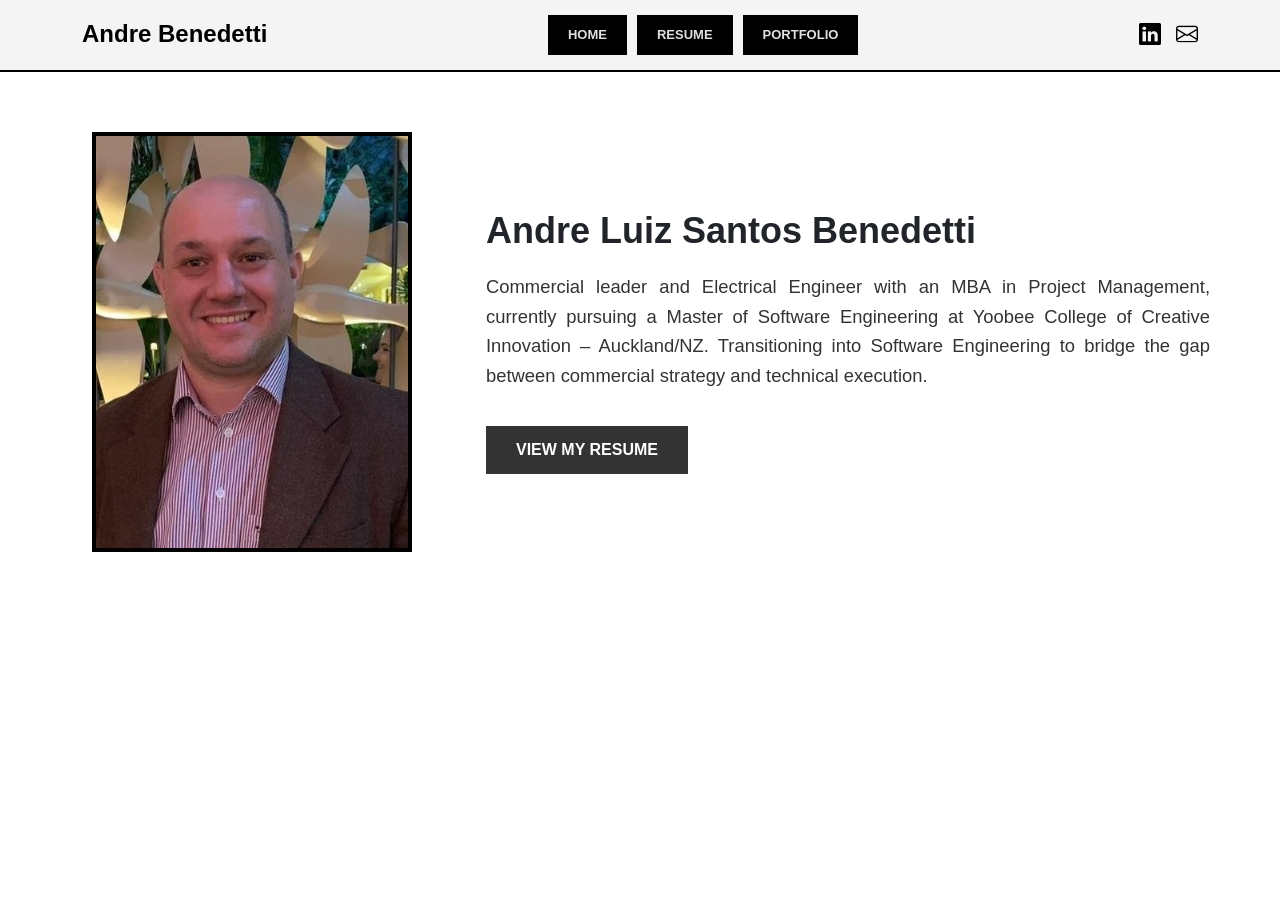
==== index.html @ 35aa5a55 "." ====
<!DOCTYPE html>
<html lang="en">
<head>
  <meta charset="utf-8">
  <meta content="width=device-width, initial-scale=1.0" name="viewport">
  <title>Andre Benedetti - Home</title>
  <link rel="stylesheet" href="https://cdn.jsdelivr.net/npm/bootstrap-icons@1.11.3/font/bootstrap-icons.min.css">
  <link href="https://cdn.jsdelivr.net/npm/bootstrap@5.3.0/dist/css/bootstrap.min.css" rel="stylesheet">
  <link href="main.css" rel="stylesheet">
</head>
<body style="margin: 0; font-family: 'Roboto', sans-serif; background-color: #fff;">

  <header style="background-color: #f4f4f4; border-bottom: 2px solid #000; padding: 15px 0; width: 100%;">
    <div class="container d-flex align-items-center justify-content-between">
      
      <a href="index.html" style="text-decoration: none !important; color: #000;">
        <h1 style="margin: 0; font-size: 24px; font-weight: 700; border: none;">Andre Benedetti</h1>
      </a>

      <nav>
        <ul style="display: flex; list-style: none; margin: 0; padding: 0; gap: 10px;">
          <li><a href="index.html" style="display: block; background: #000; color: #e0e0e0; padding: 10px 20px; text-decoration: none; font-weight: 600; text-transform: uppercase; font-size: 13px;">Home</a></li>
          <li><a href="resume.html" style="display: block; background: #000; color: #e0e0e0; padding: 10px 20px; text-decoration: none; font-weight: 600; text-transform: uppercase; font-size: 13px;">Resume</a></li>
          <li><a href="portfolio.html" style="display: block; background: #000; color: #e0e0e0; padding: 10px 20px; text-decoration: none; font-weight: 600; text-transform: uppercase; font-size: 13px;">Portfolio</a></li>
        </ul>
      </nav>

      <div style="display: flex; gap: 15px;">
        <a href="https://www.linkedin.com/in/andre-luiz-santos-benedetti/" target="_blank" style="color: #000; font-size: 22px; text-decoration: none;"><i class="bi bi-linkedin"></i></a>
        <a href="mailto:andbene@gmail.com" style="color: #000; font-size: 22px; text-decoration: none;"><i class="bi bi-envelope"></i></a>
      </div>
    </div>
  </header>

  <main class="container" style="padding: 60px 0;">
    <div class="row align-items-center">
      
      <div class="col-lg-4 text-center">
        <div style="width: 100%; max-width: 320px; height: 420px; border: 4px solid #000; overflow: hidden; margin: 0 auto;">
          <img src="assets/img/profile-img.jpg" alt="Andre Benedetti" style="width: 100%; height: 100%; object-fit: cover; display: block;" onerror="this.src='https://via.placeholder.com/320x420?text=Profile+Photo'">
        </div>
      </div>

      <div class="col-lg-8" style="padding-left: 40px;">
        <h2 style="font-size: 36px; font-weight: 700; margin-bottom: 20px;">Andre Luiz Santos Benedetti</h2>
        <p style="font-size: 1.15rem; line-height: 1.6; text-align: justify; color: #333;">
          Commercial leader and Electrical Engineer with an MBA in Project Management, currently 
          pursuing a Master of Software Engineering at Yoobee College of Creative Innovation – 
          Auckland/NZ. Transitioning into Software Engineering 
          to bridge the gap between commercial strategy and technical execution.
        </p>
        
        <a href="resume.html" style="display: inline-block; background: #333; color: #fff; padding: 12px 30px; text-decoration: none; font-weight: 600; text-transform: uppercase; margin-top: 20px;">View My Resume</a>
      </div>
    </div>
  </main>

</body>
</html>
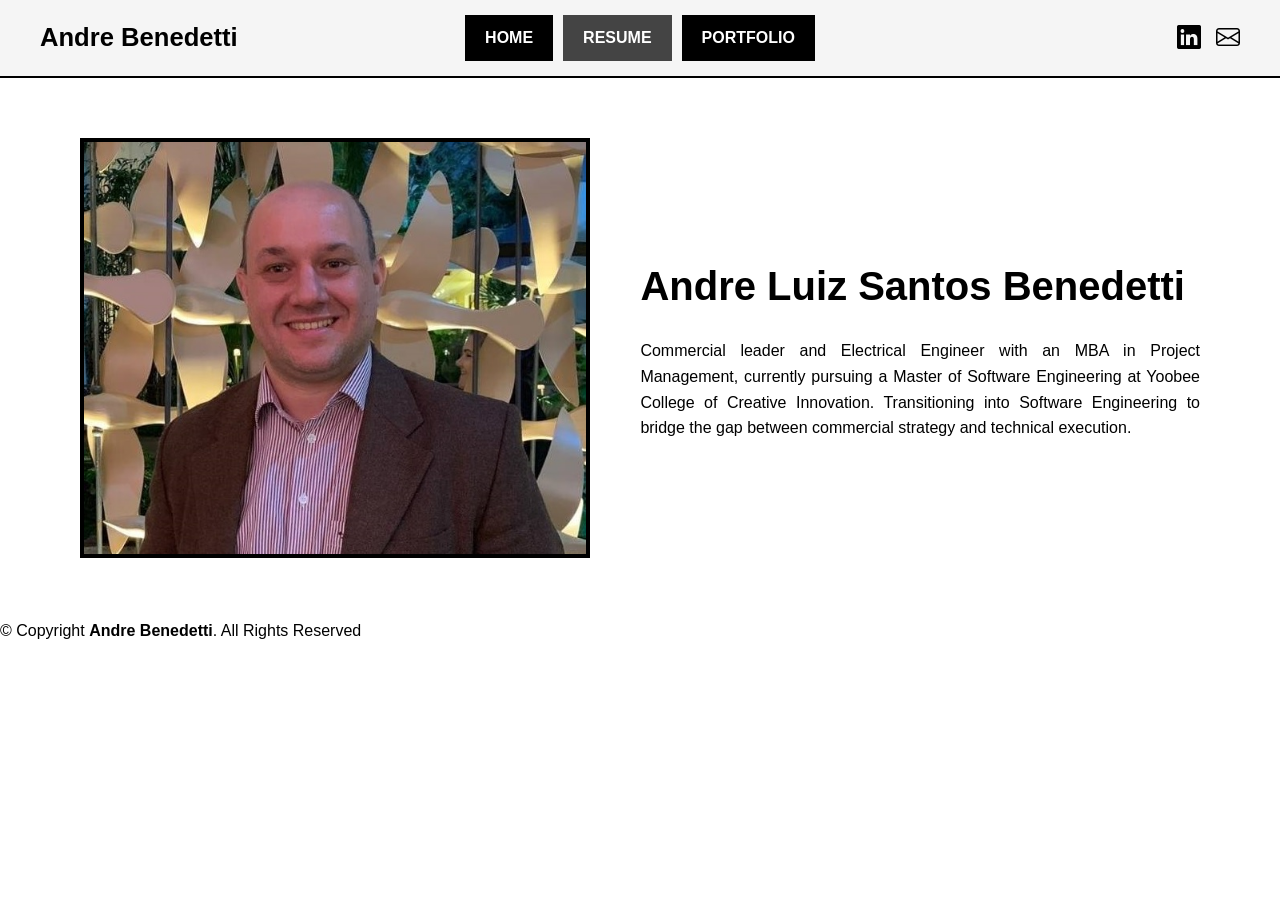
==== commit 24e5fdf8: "." ====
--- a/index.html
+++ b/index.html
@@ -2,58 +2,63 @@
 <html lang="en">
 <head>
   <meta charset="utf-8">
-  <meta content="width=device-width, initial-scale=1.0" name="viewport">
+  <meta name="viewport" content="width=device-width, initial-scale=1.0">
   <title>Andre Benedetti - Home</title>
+  
   <link rel="stylesheet" href="https://cdn.jsdelivr.net/npm/bootstrap-icons@1.11.3/font/bootstrap-icons.min.css">
-  <link href="https://cdn.jsdelivr.net/npm/bootstrap@5.3.0/dist/css/bootstrap.min.css" rel="stylesheet">
-  <link href="main.css" rel="stylesheet">
+  
+  <link rel="stylesheet" href="main.css">
 </head>
-<body style="margin: 0; font-family: 'Roboto', sans-serif; background-color: #fff;">
 
-  <header style="background-color: #f4f4f4; border-bottom: 2px solid #000; padding: 15px 0; width: 100%;">
-    <div class="container d-flex align-items-center justify-content-between">
-      
-      <a href="index.html" style="text-decoration: none !important; color: #000;">
-        <h1 style="margin: 0; font-size: 24px; font-weight: 700; border: none;">Andre Benedetti</h1>
-      </a>
+<body>
 
+<header>
+  <div class="header-container">
+    <div class="header-left">
+      <a href="index.html" class="brand-name">Andre Benedetti</a>
+    </div>
+
+    <div class="header-center">
       <nav>
-        <ul style="display: flex; list-style: none; margin: 0; padding: 0; gap: 10px;">
-          <li><a href="index.html" style="display: block; background: #000; color: #e0e0e0; padding: 10px 20px; text-decoration: none; font-weight: 600; text-transform: uppercase; font-size: 13px;">Home</a></li>
-          <li><a href="resume.html" style="display: block; background: #000; color: #e0e0e0; padding: 10px 20px; text-decoration: none; font-weight: 600; text-transform: uppercase; font-size: 13px;">Resume</a></li>
-          <li><a href="portfolio.html" style="display: block; background: #000; color: #e0e0e0; padding: 10px 20px; text-decoration: none; font-weight: 600; text-transform: uppercase; font-size: 13px;">Portfolio</a></li>
+        <ul class="nav-menu">
+          <li><a href="index.html">Home</a></li>
+          <li><a href="resume.html">Resume</a></li>
+          <li><a href="portfolio.html">Portfolio</a></li>
         </ul>
       </nav>
+    </div>
 
-      <div style="display: flex; gap: 15px;">
-        <a href="https://www.linkedin.com/in/andre-luiz-santos-benedetti/" target="_blank" style="color: #000; font-size: 22px; text-decoration: none;"><i class="bi bi-linkedin"></i></a>
-        <a href="mailto:andbene@gmail.com" style="color: #000; font-size: 22px; text-decoration: none;"><i class="bi bi-envelope"></i></a>
+    <div class="header-right">
+      <div class="social-links">
+        <a href="https://www.linkedin.com/in/andre-luiz-santos-benedetti/" target="_blank"><i class="bi bi-linkedin"></i></a>
+        <a href="mailto:andbene@gmail.com"><i class="bi bi-envelope"></i></a>
       </div>
     </div>
-  </header>
+  </div>
+</header>
 
-  <main class="container" style="padding: 60px 0;">
-    <div class="row align-items-center">
-      
-      <div class="col-lg-4 text-center">
-        <div style="width: 100%; max-width: 320px; height: 420px; border: 4px solid #000; overflow: hidden; margin: 0 auto;">
-          <img src="assets/img/profile-img.jpg" alt="Andre Benedetti" style="width: 100%; height: 100%; object-fit: cover; display: block;" onerror="this.src='https://via.placeholder.com/320x420?text=Profile+Photo'">
-        </div>
+<main class="main-content">
+  <div class="profile-container">
+    <div class="profile-image">
+      <img src="assets/img/profile-img.jpg" alt="Andre Benedetti" onerror="this.src='https://via.placeholder.com/320x420?text=Profile+Photo'">
+    </div>
+
+    <div class="profile-text">
+      <h2>Andre Luiz Santos Benedetti</h2>
+      <p>
+        Commercial leader and Electrical Engineer with an MBA in Project Management, currently 
+        pursuing a Master of Software Engineering at Yoobee College of Creative Innovation. 
+        Transitioning into Software Engineering to bridge the gap between commercial strategy and technical execution.
+      </p>
       </div>
+  </div>
+</main>
 
-      <div class="col-lg-8" style="padding-left: 40px;">
-        <h2 style="font-size: 36px; font-weight: 700; margin-bottom: 20px;">Andre Luiz Santos Benedetti</h2>
-        <p style="font-size: 1.15rem; line-height: 1.6; text-align: justify; color: #333;">
-          Commercial leader and Electrical Engineer with an MBA in Project Management, currently 
-          pursuing a Master of Software Engineering at Yoobee College of Creative Innovation – 
-          Auckland/NZ. Transitioning into Software Engineering 
-          to bridge the gap between commercial strategy and technical execution.
-        </p>
-        
-        <a href="resume.html" style="display: inline-block; background: #333; color: #fff; padding: 12px 30px; text-decoration: none; font-weight: 600; text-transform: uppercase; margin-top: 20px;">View My Resume</a>
-      </div>
-    </div>
-  </main>
+<footer>
+  <div class="container">
+    <p>© Copyright <strong>Andre Benedetti</strong>. All Rights Reserved</p>
+  </div>
+</footer>
 
 </body>
 </html>
--- a/main.css
+++ b/main.css
@@ -0,0 +1,150 @@
+/* Global Reset */
+* {
+  margin: 0;
+  padding: 0;
+  box-sizing: border-box;
+}
+
+body {
+  font-family: 'Arial', sans-serif;
+  line-height: 1.6;
+}
+
+/* Header styling */
+header {
+  background-color: #f5f5f5; 
+  padding: 15px 0;
+  border-bottom: 2px solid #000;
+}
+
+.header-container {
+  max-width: 100%;
+  padding: 0 40px;
+  display: flex;
+  align-items: center;
+  justify-content: space-between;
+}
+
+/* 1. Left side positioning */
+.header-left {
+  flex: 1;
+  display: flex;
+  justify-content: flex-start;
+}
+
+.brand-name {
+  color: #000 !important;
+  text-decoration: none !important;
+  font-size: 1.6rem;
+  font-weight: 800;
+  white-space: nowrap;
+}
+
+/* 2. Center side positioning (The new container) */
+.header-center {
+  flex: 1;
+  display: flex;
+  justify-content: center; /* This centers the buttons perfectly */
+}
+
+.nav-menu {
+  display: flex;
+  list-style: none;
+  gap: 10px;
+}
+
+.nav-menu a {
+  display: inline-block;
+  color: #fff !important;
+  padding: 10px 20px;
+  text-decoration: none !important;
+  font-weight: bold;
+  text-transform: uppercase;
+  border-radius: 0;
+}
+
+/* Button Colors (Black - Gray - Black) */
+.nav-menu li:nth-child(1) a, 
+.nav-menu li:nth-child(3) a { background-color: #000; }
+.nav-menu li:nth-child(2) a { background-color: #444; }
+
+/* 3. Right side positioning */
+.header-right {
+  flex: 1;
+  display: flex;
+  justify-content: flex-end;
+}
+
+.social-links {
+  display: flex;
+  gap: 15px;
+}
+
+.social-links a {
+  color: #000 !important;
+  font-size: 1.5rem;
+  text-decoration: none;
+}
+
+/* Main Content: Image and Text Side-by-Side */
+.main-content {
+  max-width: 1200px;
+  margin: 60px auto;
+  padding: 0 40px;
+}
+
+.profile-container {
+  display: flex;
+  align-items: center;
+  gap: 50px;
+}
+
+.profile-image {
+  border: 4px solid #000;
+  min-width: 320px;
+  height: 420px;
+}
+
+.profile-image img {
+  width: 100%;
+  height: 100%;
+  object-fit: cover;
+}
+
+.profile-text {
+  flex: 1;
+}
+
+.profile-text h2 {
+  font-size: 2.5rem;
+  margin-bottom: 20px;
+}
+
+.profile-text p {
+  text-align: justify;
+}
+
+/* Project Card Specific Styles */
+.project-card {
+    transition: transform 0.3s ease;
+}
+
+.project-card:hover {
+    transform: translateY(-5px);
+}
+
+.border-start-lg {
+    border-left: 1px solid #dee2e6;
+}
+
+@media (max-width: 991px) {
+    .border-start-lg {
+        border-left: none;
+        border-top: 1px solid #dee2e6;
+    }
+}
+
+.badge {
+    font-size: 0.75rem;
+    letter-spacing: 0.5px;
+}
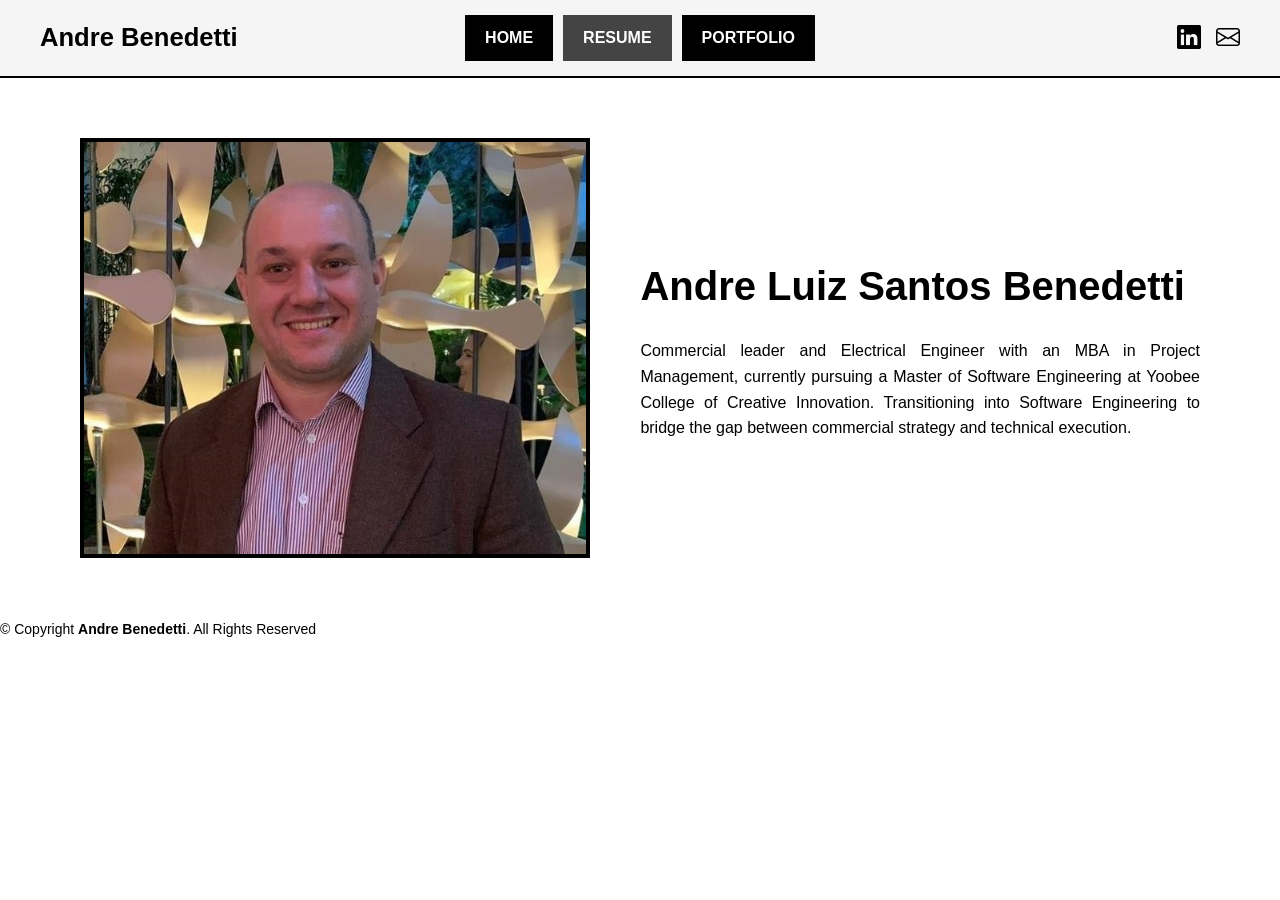
==== commit ac319688: "." ====
--- a/index.html
+++ b/index.html
@@ -54,9 +54,9 @@
   </div>
 </main>
 
-<footer>
+<footer class="bg-light border-top py-4 text-center">
   <div class="container">
-    <p>© Copyright <strong>Andre Benedetti</strong>. All Rights Reserved</p>
+    <p class="m-0 text-dark" style="font-size: 14px;">© Copyright <strong>Andre Benedetti</strong>. All Rights Reserved</p>
   </div>
 </footer>
 
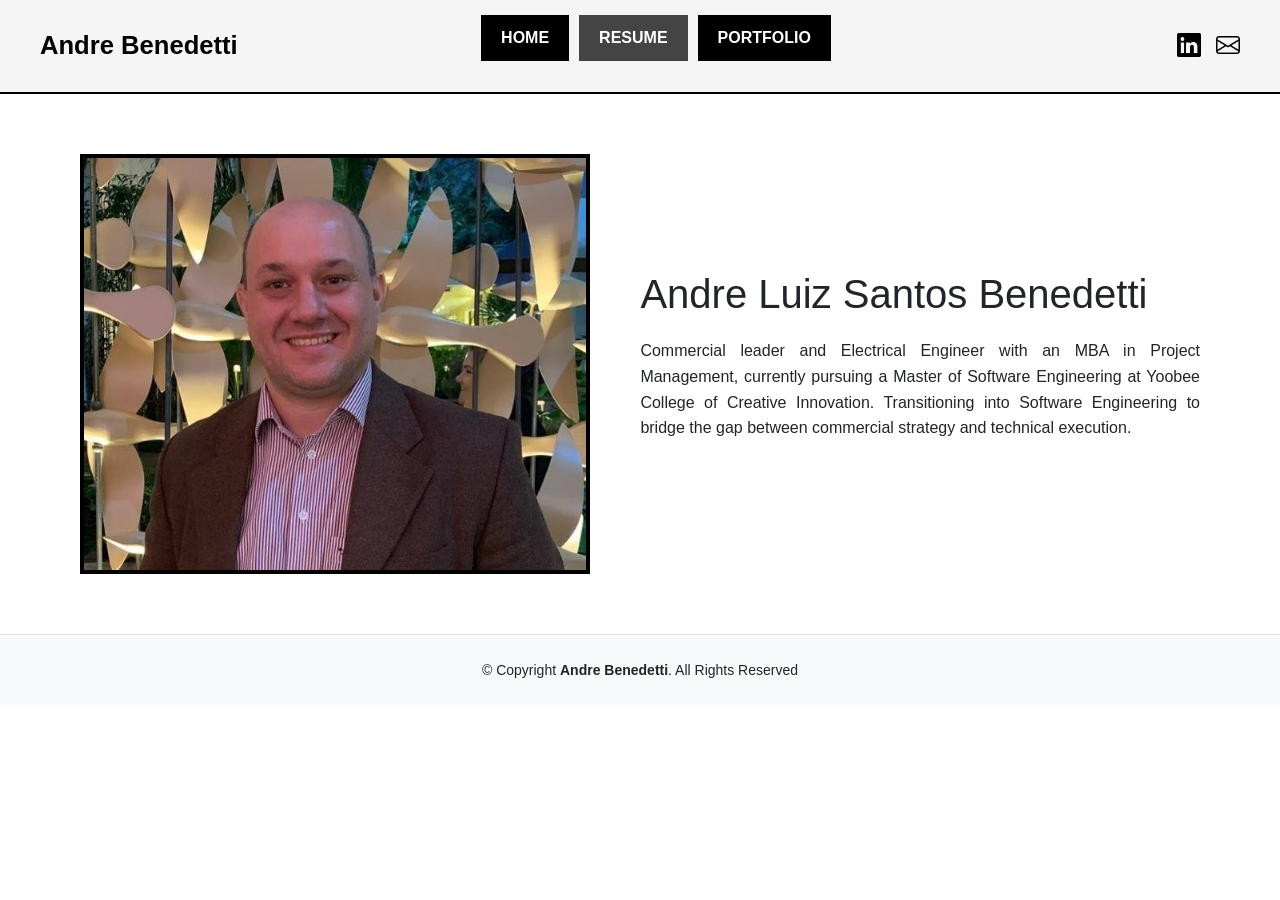
==== commit 82995f27: "." ====
--- a/index.html
+++ b/index.html
@@ -2,14 +2,15 @@
 <html lang="en">
 <head>
   <meta charset="utf-8">
-  <meta name="viewport" content="width=device-width, initial-scale=1.0">
-  <title>Andre Benedetti - Home</title>
+  <meta content="width=device-width, initial-scale=1.0" name="viewport">
+  <title>Portfolio - Andre Benedetti</title>
   
   <link rel="stylesheet" href="https://cdn.jsdelivr.net/npm/bootstrap-icons@1.11.3/font/bootstrap-icons.min.css">
   
-  <link rel="stylesheet" href="main.css">
+  <link href="https://cdn.jsdelivr.net/npm/bootstrap@5.3.0/dist/css/bootstrap.min.css" rel="stylesheet">
+  
+  <link href="main.css" rel="stylesheet">
 </head>
-
 <body>
 
 <header>
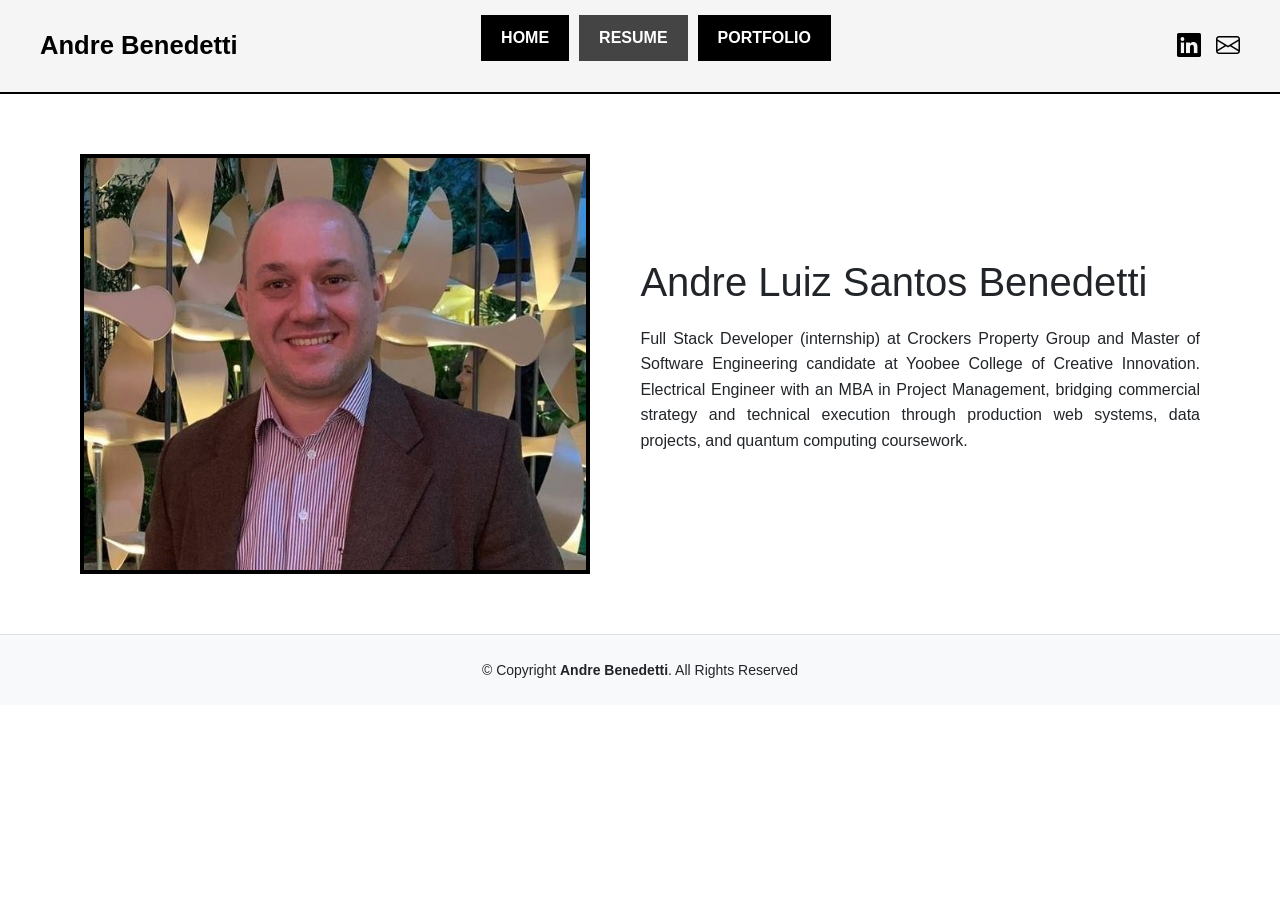
==== commit 5e0d4186: "Add Park Tower Booking and expand portfolio projects Surface the Crockers Park Tower Booking case st" ====
--- a/index.html
+++ b/index.html
@@ -47,9 +47,9 @@
     <div class="profile-text">
       <h2>Andre Luiz Santos Benedetti</h2>
       <p>
-        Commercial leader and Electrical Engineer with an MBA in Project Management, currently 
-        pursuing a Master of Software Engineering at Yoobee College of Creative Innovation. 
-        Transitioning into Software Engineering to bridge the gap between commercial strategy and technical execution.
+        Full Stack Developer (internship) at Crockers Property Group and Master of Software Engineering
+        candidate at Yoobee College of Creative Innovation. Electrical Engineer with an MBA in Project Management,
+        bridging commercial strategy and technical execution through production web systems, data projects, and quantum computing coursework.
       </p>
       </div>
   </div>
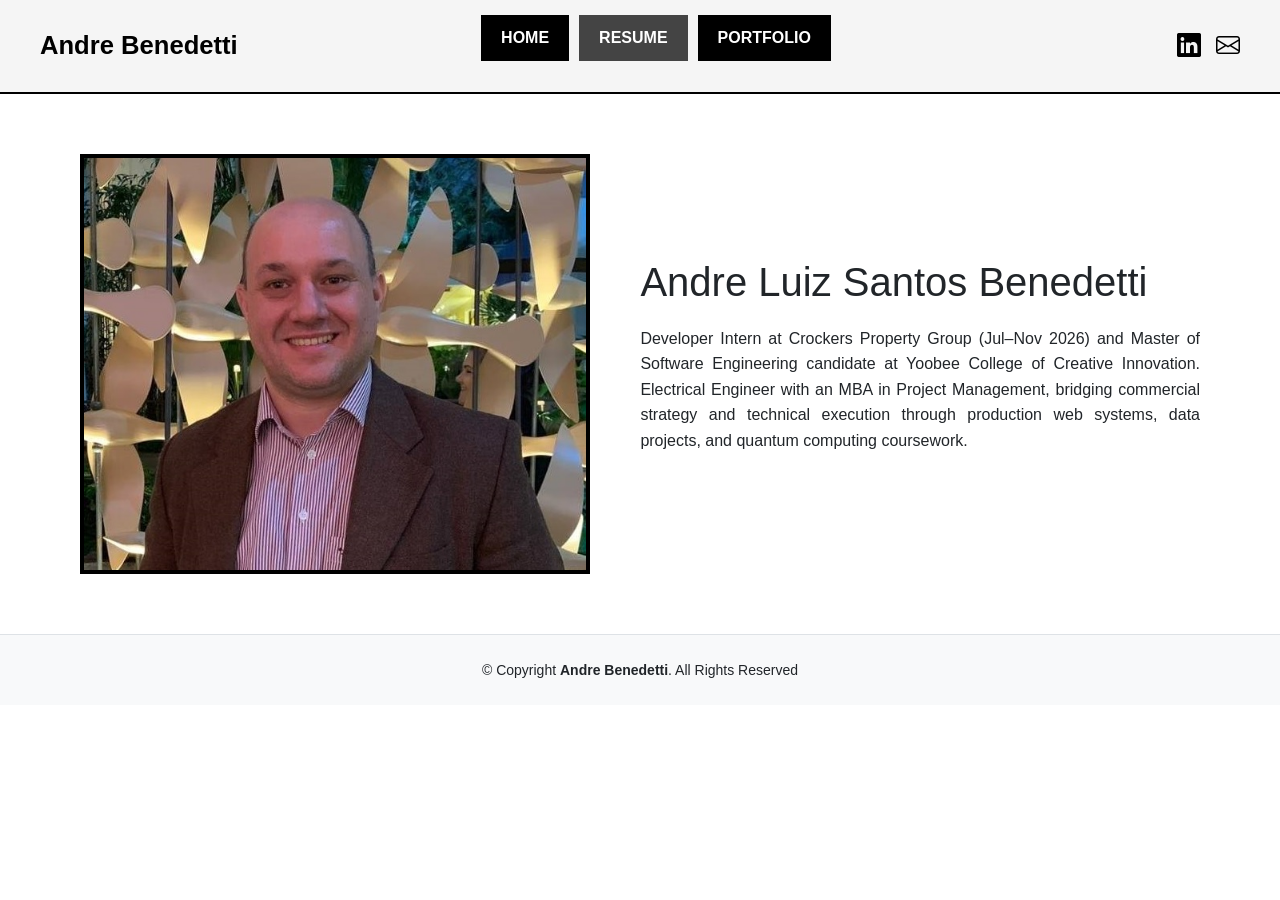
==== commit 737df2b9: "Add Cursor to Park Tower and skills; fix Crockers intern dates Mention Cursor in the Park Tower Book" ====
--- a/index.html
+++ b/index.html
@@ -47,7 +47,7 @@
     <div class="profile-text">
       <h2>Andre Luiz Santos Benedetti</h2>
       <p>
-        Full Stack Developer (internship) at Crockers Property Group and Master of Software Engineering
+        Developer Intern at Crockers Property Group (Jul–Nov 2026) and Master of Software Engineering
         candidate at Yoobee College of Creative Innovation. Electrical Engineer with an MBA in Project Management,
         bridging commercial strategy and technical execution through production web systems, data projects, and quantum computing coursework.
       </p>
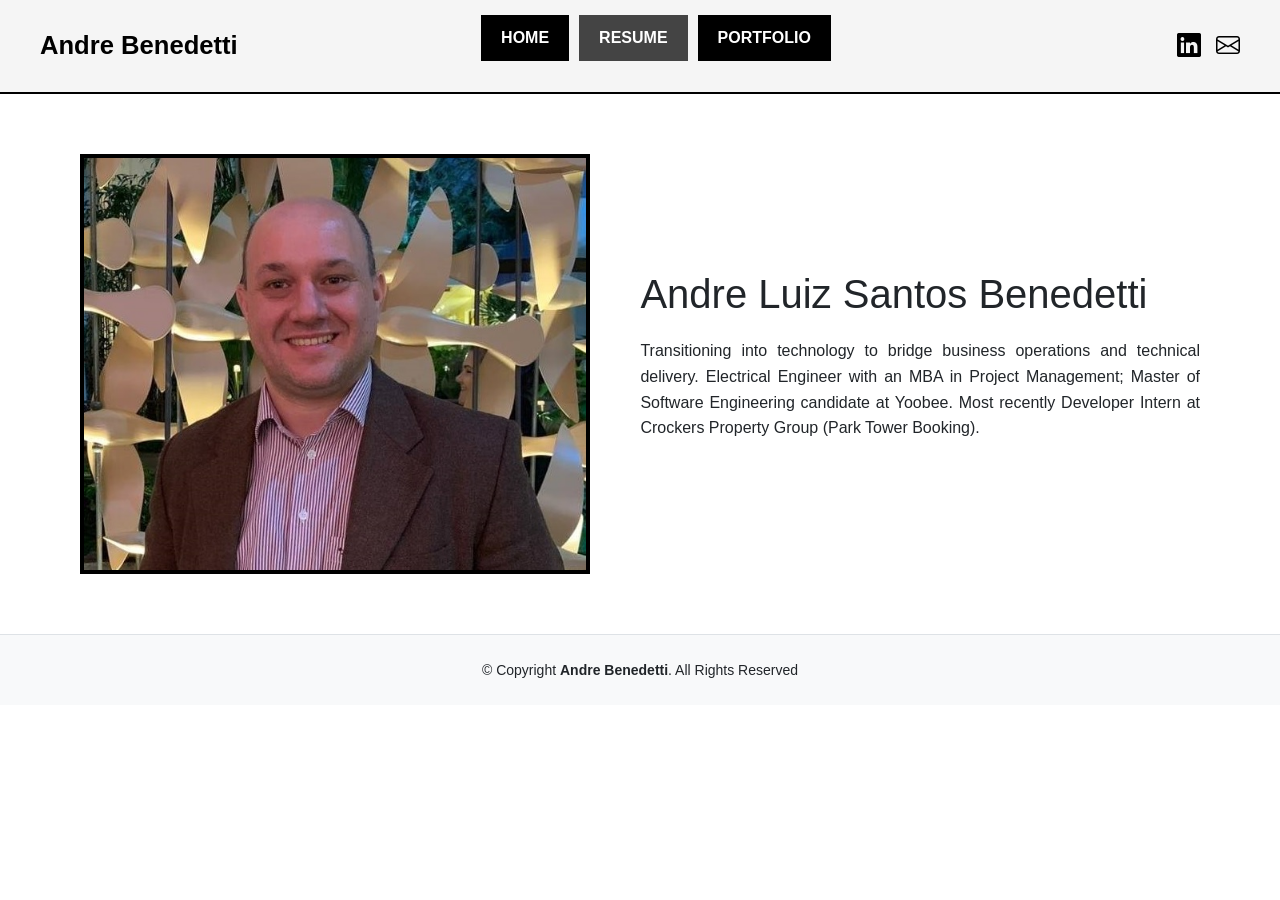
==== commit f4b1b13c: "Update executive summary and China Telecom account-manager copy Apply the approved transition-into-t" ====
--- a/index.html
+++ b/index.html
@@ -47,9 +47,8 @@
     <div class="profile-text">
       <h2>Andre Luiz Santos Benedetti</h2>
       <p>
-        Developer Intern at Crockers Property Group (Jul–Nov 2026) and Master of Software Engineering
-        candidate at Yoobee College of Creative Innovation. Electrical Engineer with an MBA in Project Management,
-        bridging commercial strategy and technical execution through production web systems, data projects, and quantum computing coursework.
+        Transitioning into technology to bridge business operations and technical delivery. Electrical Engineer with an MBA in Project Management;
+        Master of Software Engineering candidate at Yoobee. Most recently Developer Intern at Crockers Property Group (Park Tower Booking).
       </p>
       </div>
   </div>
